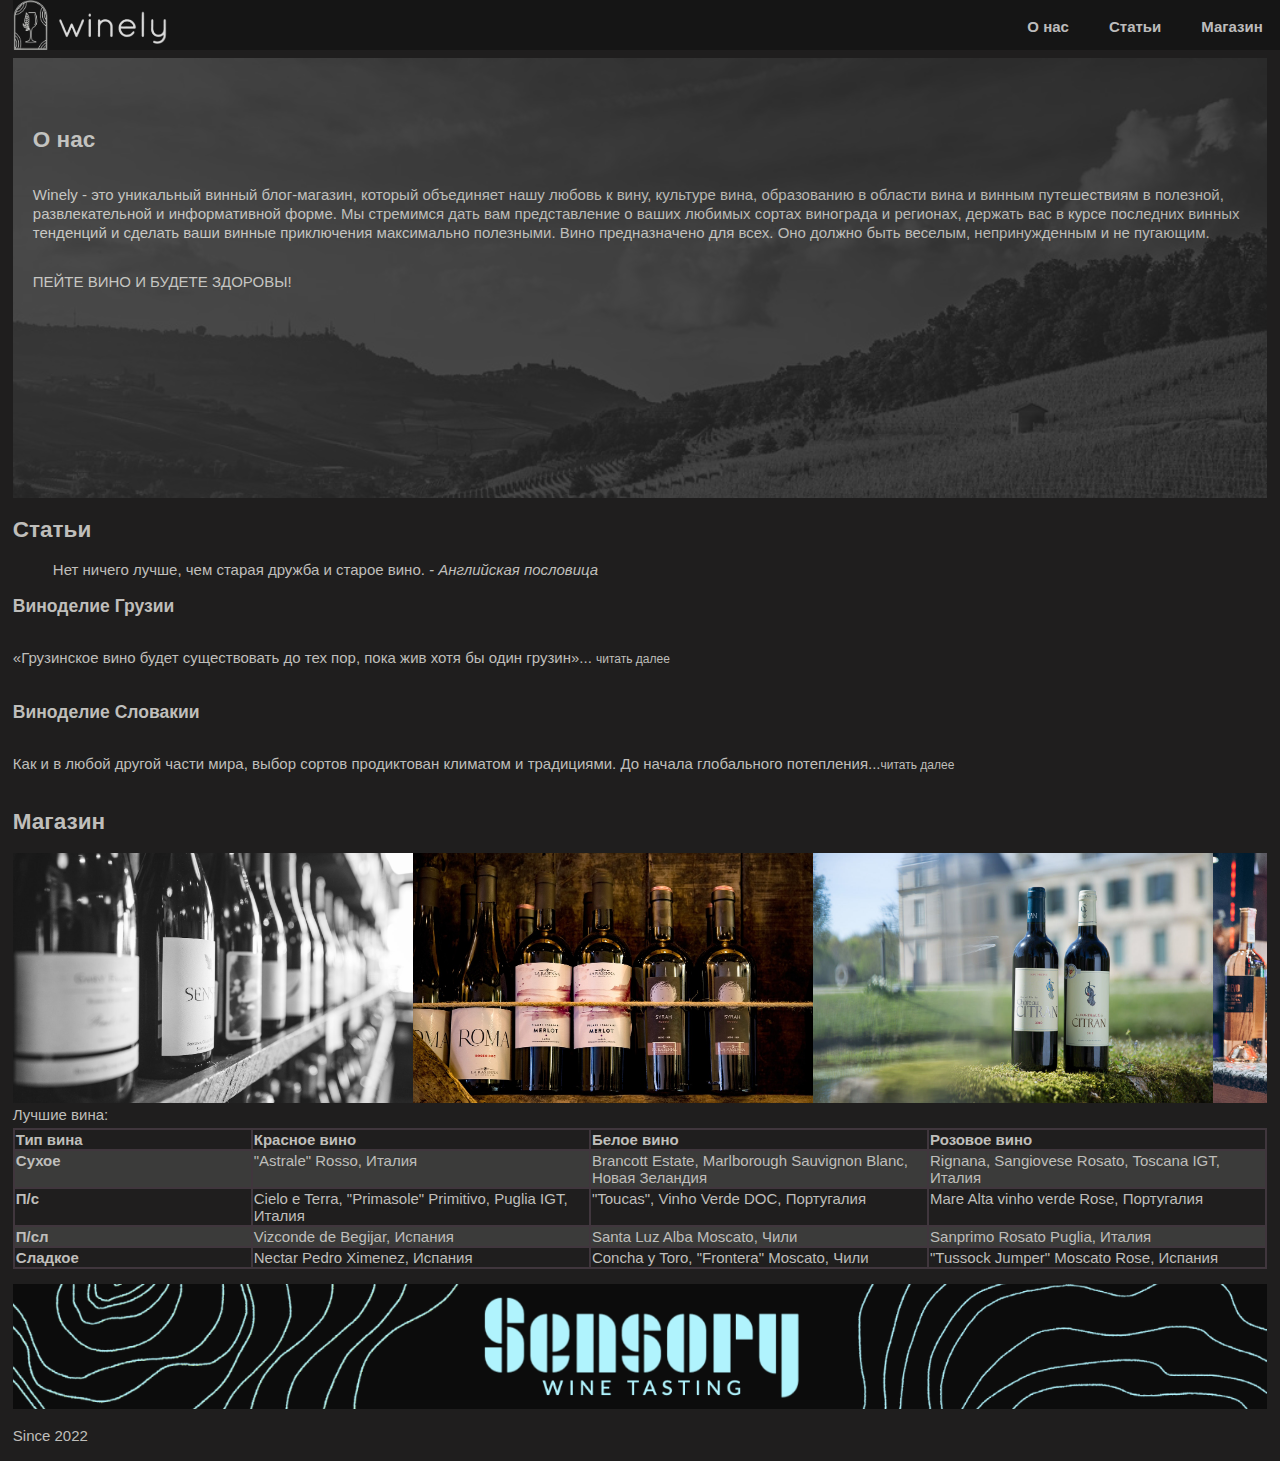
==== index.html @ 37fb64e8 "add: photo gallery" ====
<!DOCTYPE html>
<html lang="ru">
<head>
    <meta charset="utf-8">
    <meta name="keywords" content="wine, shop, blog, wine news">
    <meta name="viewport" content="width=device-width, initial-scale=1.0">
    <title>Winely</title>
    <link rel="stylesheet" href="style.css">
    <link href="https://fonts.googleapis.com/css2?family=Montserrat&display=swap" rel="stylesheet">
</head>
<body>
<header>
    <nav class="top-menu">
        <a href="index.html"><img class="navbar-logo" src="images/logo.png"></a>
        <img class="name" src="images/logo_name.png">
        <ul class="menu-main">
            <li><a href="#about us">О нас</a></li>
            <li><a href="#articles">Статьи</a></li>
            <li><a href="#shop">Магазин</a></li>
        </ul>
    </nav>
</header>
<main>
    <article>
        <section class="about-section">
            <p><a name="about us"></a></p>
            <h2 class="menu-section">О нас</h2>
            <p><b>Winely</b>
                - это уникальный винный блог-магазин, который объединяет нашу любовь к вину,
                культуре вина, образованию в области вина и винным путешествиям в полезной,
                развлекательной и информативной форме. Мы стремимся дать вам представление о
                ваших любимых сортах винограда и регионах, держать вас в курсе последних винных
                тенденций и сделать ваши винные приключения максимально полезными. Вино предназначено
                для всех. Оно должно быть веселым, непринужденным и не пугающим.</p>
            <!--img class="background-img" src="images/field.jpg" alt="красиво?"-->
            <p class="phrase">Пейте вино и будете здоровы!</p>
        </section>
        <section class="article-section">
            <p><a name="articles"></a></p>
            <h2 class="menu-section">Статьи</h2>
            <blockquote>Нет ничего лучше, чем старая дружба и старое вино.<cite> - Английская пословица</cite></blockquote>
            <h3><a href="Georgian-wine.html">Виноделие Грузии</a></h3>
            <div class="article-list">
            <p class="article">«Грузинское вино будет существовать до тех пор, пока жив хотя бы один грузин»...
                <a class="continue-reading" href="Georgian-wine.html">читать далее</a></p>
            <h3><a href="Slovakian-wine.html">Виноделие Словакии</a></h3>
            <p class="article">Как и в любой другой части мира, выбор сортов продиктован климатом и традициями.
                До начала глобального потепления...<a class="continue-reading" href="Slovakian-wine.html">читать далее</a></p>
            </div>
            <!--img class="background-img" src="images/barrels.jpg"-->
        </section>
        <section class="shop-section">
            <p><a name="shop"></a></p>
            <h2 class="menu-section">Магазин</h2>
            <!--img class="background-img" src="images/bottles.jpg"-->
            <div class="gallery-wrapper">
                <div class="gallery">
                    <div class="gallery-item"><img src="images/bottles.jpg"></div>
                    <div class="gallery-item"><img src="images/winebottles.jpg"></div>
                    <div class="gallery-item"><img src="images/winebottle1.jpg"></div>
                    <div class="gallery-item"><img src="images/winebottle2.jpg"></div>
                </div>
            </div>
            Лучшие вина:
            <table>
                <thead>
                <tr>
                    <th>Тип вина</th>
                    <th>Красное вино</th>
                    <th>Белое вино</th>
                    <th>Розовое вино</th>
                </tr>
                </thead>
                <tbody>
                <tr>
                    <td class="wine-type">Сухое</td>
                    <td>"Astrale" Rosso, Италия</td>
                    <td>Brancott Estate,
                        Marlborough Sauvignon Blanc, Новая Зеландия</td>
                    <td>Rignana, Sangiovese Rosato, Toscana IGT, Италия</td>
                </tr>
                <tr>
                    <td class="wine-type">П/с</td>
                    <td>Cielo e Terra, "Primasole" Primitivo, Puglia IGT, Италия</td>
                    <td>"Toucas", Vinho Verde DOC, Португалия</td>
                    <td>Mare Alta vinho verde Rose, Португалия</td>
                </tr>
                <tr>
                    <td class="wine-type">П/сл</td>
                    <td>Vizconde de Begijar, Испания</td>
                    <td>Santa Luz Alba Moscato, Чили</td>
                    <td>Sanprimo Rosato Puglia, Италия</td>
                </tr>
                <tr>
                    <td class="wine-type">Сладкое</td>
                    <td>Nectar Pedro Ximenez, Испания</td>
                    <td>Concha y Toro, "Frontera" Moscato, Чили</td>
                    <td>"Tussock Jumper" Moscato Rose, Испания</td>
                </tr>
                </tbody>
            </table>
        </section>
    </article>
</main>
<footer>
    <div class="ad">
        <img class="ad-img" src="images/ad.png">
    </div>
    <p>Since 2022</p>
</footer>
</body>
</html>
---- style.css ----
html{
    height: 100%;
    min-width: 350px;
}
body {
    margin-left: 1%;
    margin-right: 1%;
    background-color: #1f1e1e;
    color: #bfbebb;
    /*font-family: Didact Gothic, sans-serif;*/
    font-family: 'Circe SV Regular', Circe, PT Sans, Verdana, sans-serif;
    min-height: 100%;
    font-size: 15px;
    text-align: left;
    white-space: normal;
    word-spacing: normal;
    display: flex;
    flex-direction: column;
}
article{
    margin-top: 50px;
}

h2{
    font-weight: bold;
}
p{
    font-weight: 200;
    line-height: 125%;
}
.top-menu {
    background-color: #141414;
    position: fixed;
    top: 0;
    width: 100%;
    height: 50px;
    opacity: 0.85;
    z-index: 12;
}
.navbar-logo {
    float: left;
    height: 100%;
    order: 1;
}
.name{
    height: 70%;
    margin-top: 9px;
    margin-left: 10px;
}
.menu-main {
    display: flex;
    list-style: none;
    padding: 0;
    float: right;
    background-color: #141414;
    text-align: center;
}
.menu-main li {
    margin-top: 3px;
    margin-right: 20px;
    display: inline-block;
}
.menu-main a {
    color: #dad9d9;
    padding: 5px 10px;
    text-decoration: none;
    font-weight: bold;
    width: 100px;
}
.menu-main a:hover {
    color: #a86d7b;
}
.about-section{
    display: flex;
    flex-direction: column;
    position: relative;
    padding: 20px;
    height: 400px;
    align-content: center;
}
.about-section::before {
    content: "";
    background-image: url("images/field.jpg");
    background-size: cover;
    position: absolute;
    top: 0;
    right: 0;
    bottom: 0;
    left: 0;
    opacity: 0.2;
}
/*.article-section{
    position: relative;
    padding: 20px;
    height: 400px;
    align-content: center;
    overflow: hidden;
    color: #bfbebb;
}
.article-section::before {
    margin-top: 10px;
    content: "";
    background-image: url("images/bottles.jpg");
    background-size: cover;
    position: absolute;
    top: 0;
    right: 0;
    bottom: 0;
    left: 0;
    opacity: 0.15;
}*/
.article-section a:hover {
    color: #a86d7b;
}
.article-list{
    display: flex;
    flex-direction: column;
}
.article{
    justify-content: left;
}
a{
    color: #bfbebb;
    text-decoration: none;
}
.continue-reading{
    font-size: 12px;
}
.phrase{
    text-transform: uppercase;
}
.gallery{
    display: flex;
    overflow-x: auto;
}
.gallery-item {
    min-width: 400px;
}
.gallery-item img {
    width: 100%;
    height: 250px;
    object-fit: cover;
}
.gallery::-webkit-scrollbar {
    display: none;
}
table, th, td{
    border: 1px solid #40363d;
}
table{
    margin-top: 5px;
    width: 100%;
    border-collapse: collapse;
    display: grid;
    grid-template-columns: 19% 27% 27% 27%;
}
thead, tbody, tr{
    display: contents;
}
.wine-type{
    font-weight: bold;
}
tr:nth-child(odd) td{
    background-color: #3b3b3a;
}
tr:nth-child(even) td{
    background-color: #1f1e1e;
}
.article-img{
    width: 100%;
    height: 400px;
    object-fit: cover;
    object-position: top;
    opacity: 0.8;
}
footer{
    padding-top: 15px;
    bottom: 0;
    flex: 0 0 auto;
}
.ad-img{
    width: 100%;
}
@media only screen and (max-width:600px) {
    .ad {
        display: none;
    }
    .name{
        display: none;
    }
}
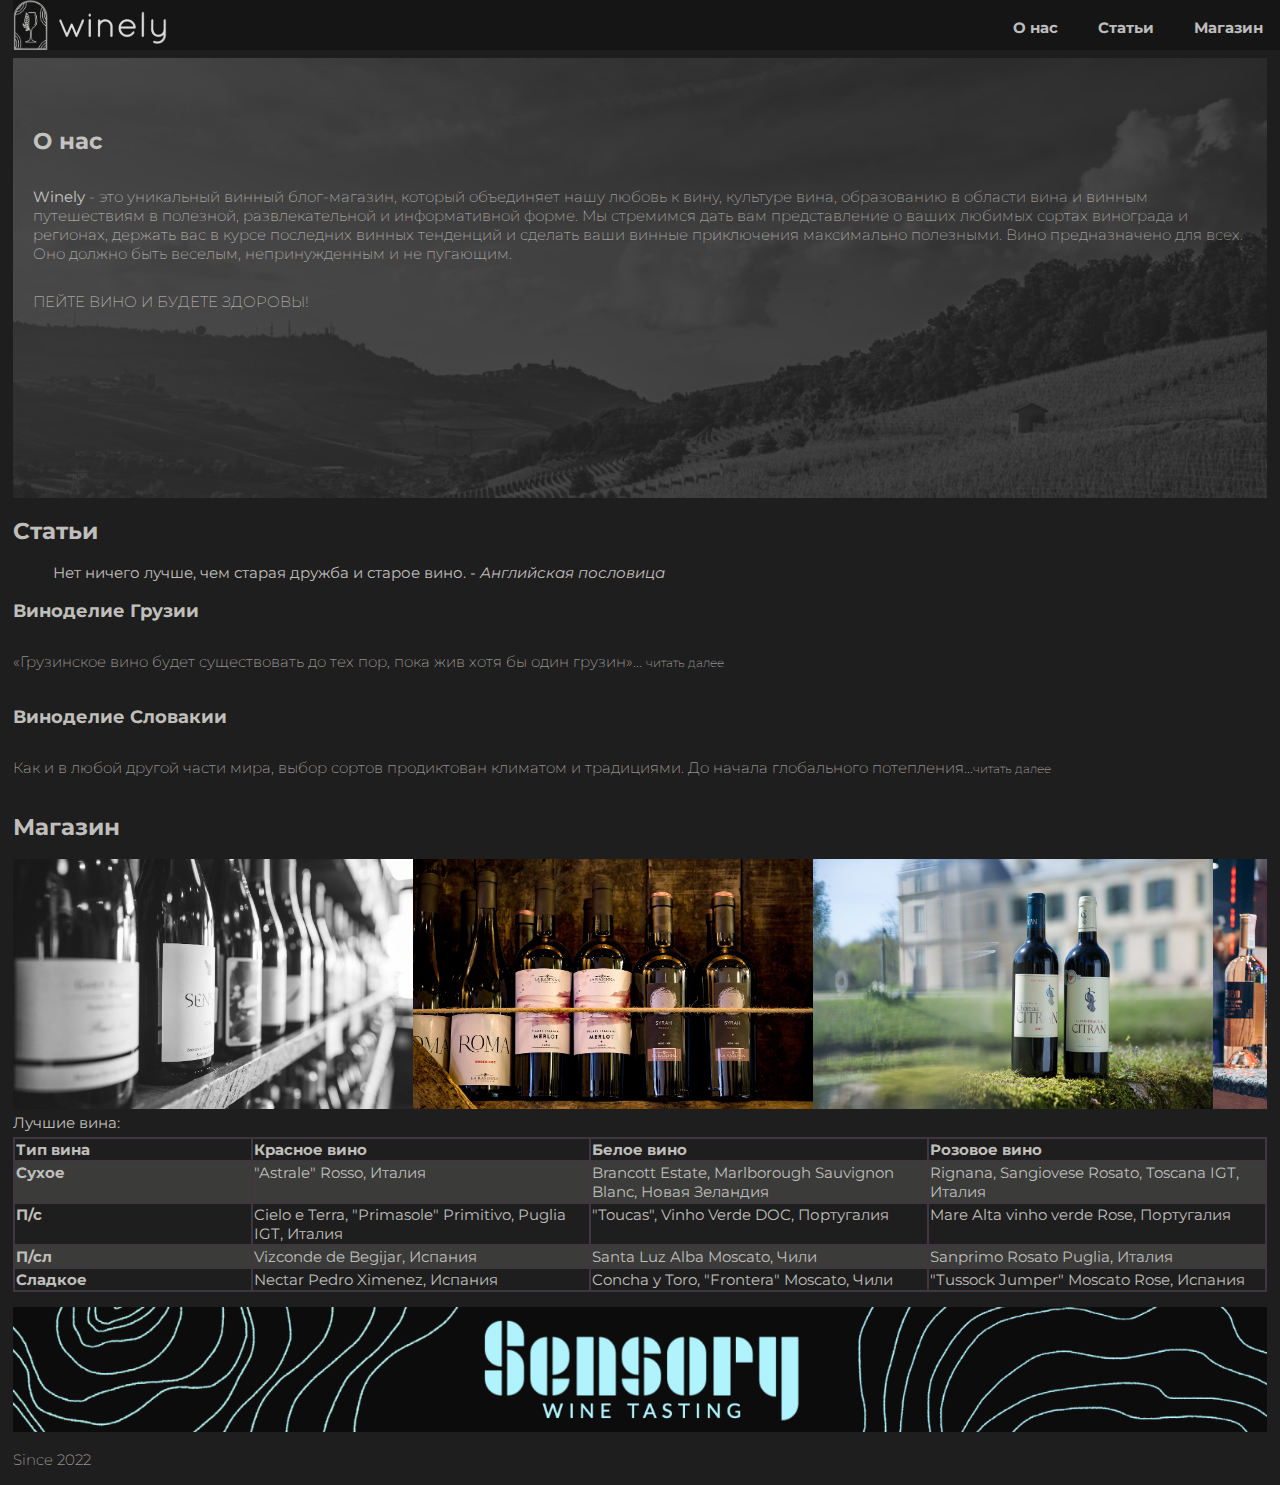
==== commit 3dc06602: "add: shop, article html" ====
--- a/index.html
+++ b/index.html
@@ -14,9 +14,9 @@
         <a href="index.html"><img class="navbar-logo" src="images/logo.png"></a>
         <img class="name" src="images/logo_name.png">
         <ul class="menu-main">
-            <li><a href="#about us">О нас</a></li>
-            <li><a href="#articles">Статьи</a></li>
-            <li><a href="#shop">Магазин</a></li>
+            <li><a href="index.html">О нас</a></li>
+            <li><a href="articles.html">Статьи</a></li>
+            <li><a href="shop.html">Магазин</a></li>
         </ul>
     </nav>
 </header>
--- a/style.css
+++ b/style.css
@@ -7,8 +7,9 @@
     margin-right: 1%;
     background-color: #1f1e1e;
     color: #bfbebb;
-    /*font-family: Didact Gothic, sans-serif;*/
-    font-family: 'Circe SV Regular', Circe, PT Sans, Verdana, sans-serif;
+    /*font-family: Didact Gothic, sans-serif;
+    font-family: 'Circe SV Regular', Circe, PT Sans, Verdana, sans-serif;*/
+    font-family: Montserrat, sans-serif;
     min-height: 100%;
     font-size: 15px;
     text-align: left;
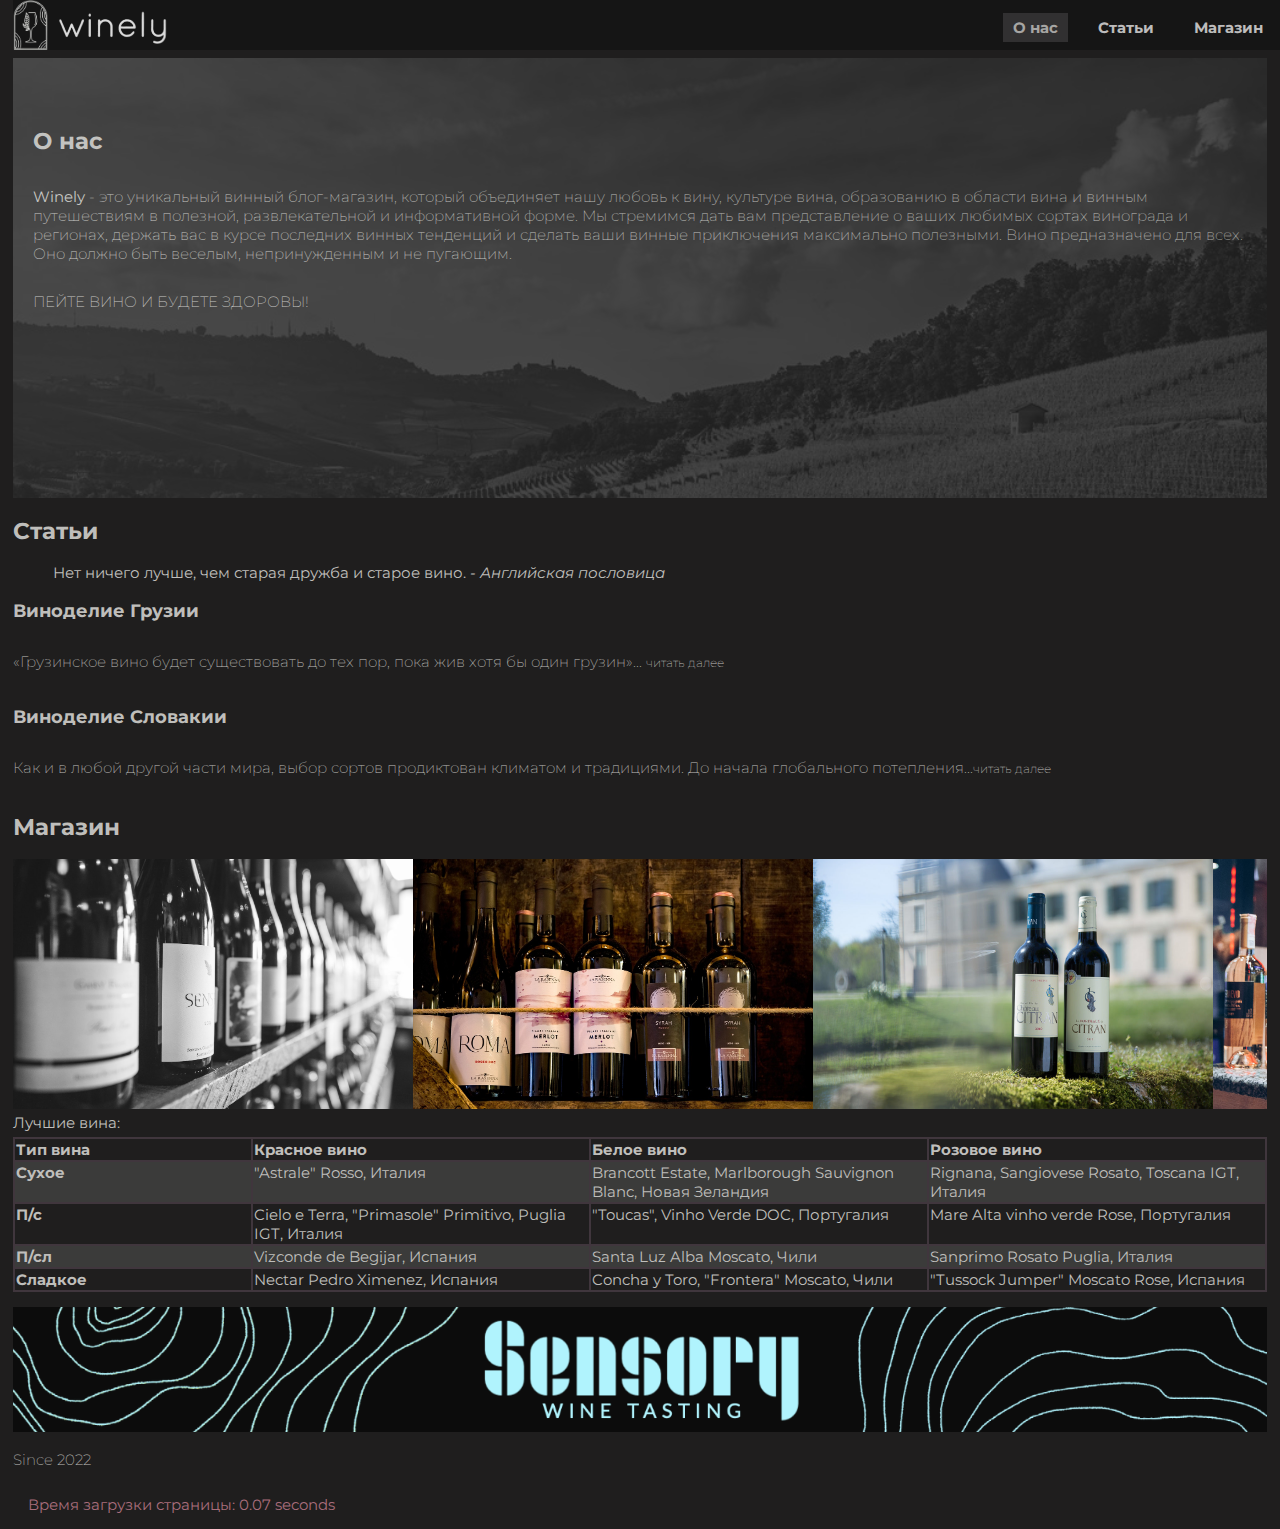
==== commit b87b0de1: "feat: loading time, menu navigation" ====
--- a/index.html
+++ b/index.html
@@ -7,6 +7,9 @@
     <title>Winely</title>
     <link rel="stylesheet" href="style.css">
     <link href="https://fonts.googleapis.com/css2?family=Montserrat&display=swap" rel="stylesheet">
+    <script src="js/config.js"></script>
+    <script src="js/loadingTime.js"></script>
+    <script src="js/navLocation.js"></script>
 </head>
 <body>
 <header>
@@ -14,9 +17,9 @@
         <a href="index.html"><img class="navbar-logo" src="images/logo.png"></a>
         <img class="name" src="images/logo_name.png">
         <ul class="menu-main">
-            <li><a href="index.html">О нас</a></li>
-            <li><a href="articles.html">Статьи</a></li>
-            <li><a href="shop.html">Магазин</a></li>
+            <li><a class="navbar-button" href="index.html">О нас</a></li>
+            <li><a class="navbar-button" href="articles.html">Статьи</a></li>
+            <li><a class="navbar-button" href="shop.html">Магазин</a></li>
         </ul>
     </nav>
 </header>
@@ -107,6 +110,7 @@
         <img class="ad-img" src="images/ad.png">
     </div>
     <p>Since 2022</p>
+    <div class="loadInformation" id="loadInformation">Время загрузки страницы: </div>
 </footer>
 </body>
 </html>--- a/style.css
+++ b/style.css
@@ -42,6 +42,9 @@
     float: left;
     height: 100%;
     order: 1;
+}
+.navbar-button{
+
 }
 .name{
     height: 70%;
@@ -189,4 +192,13 @@
     .name{
         display: none;
     }
-}+}
+.loadInformation {
+    font-size: 15px;
+    text-align: left;
+    color: #a86d7b;
+    text-indent: 0;
+    margin: 5px;
+    padding: 10px;
+    border-radius: 10px;
+}
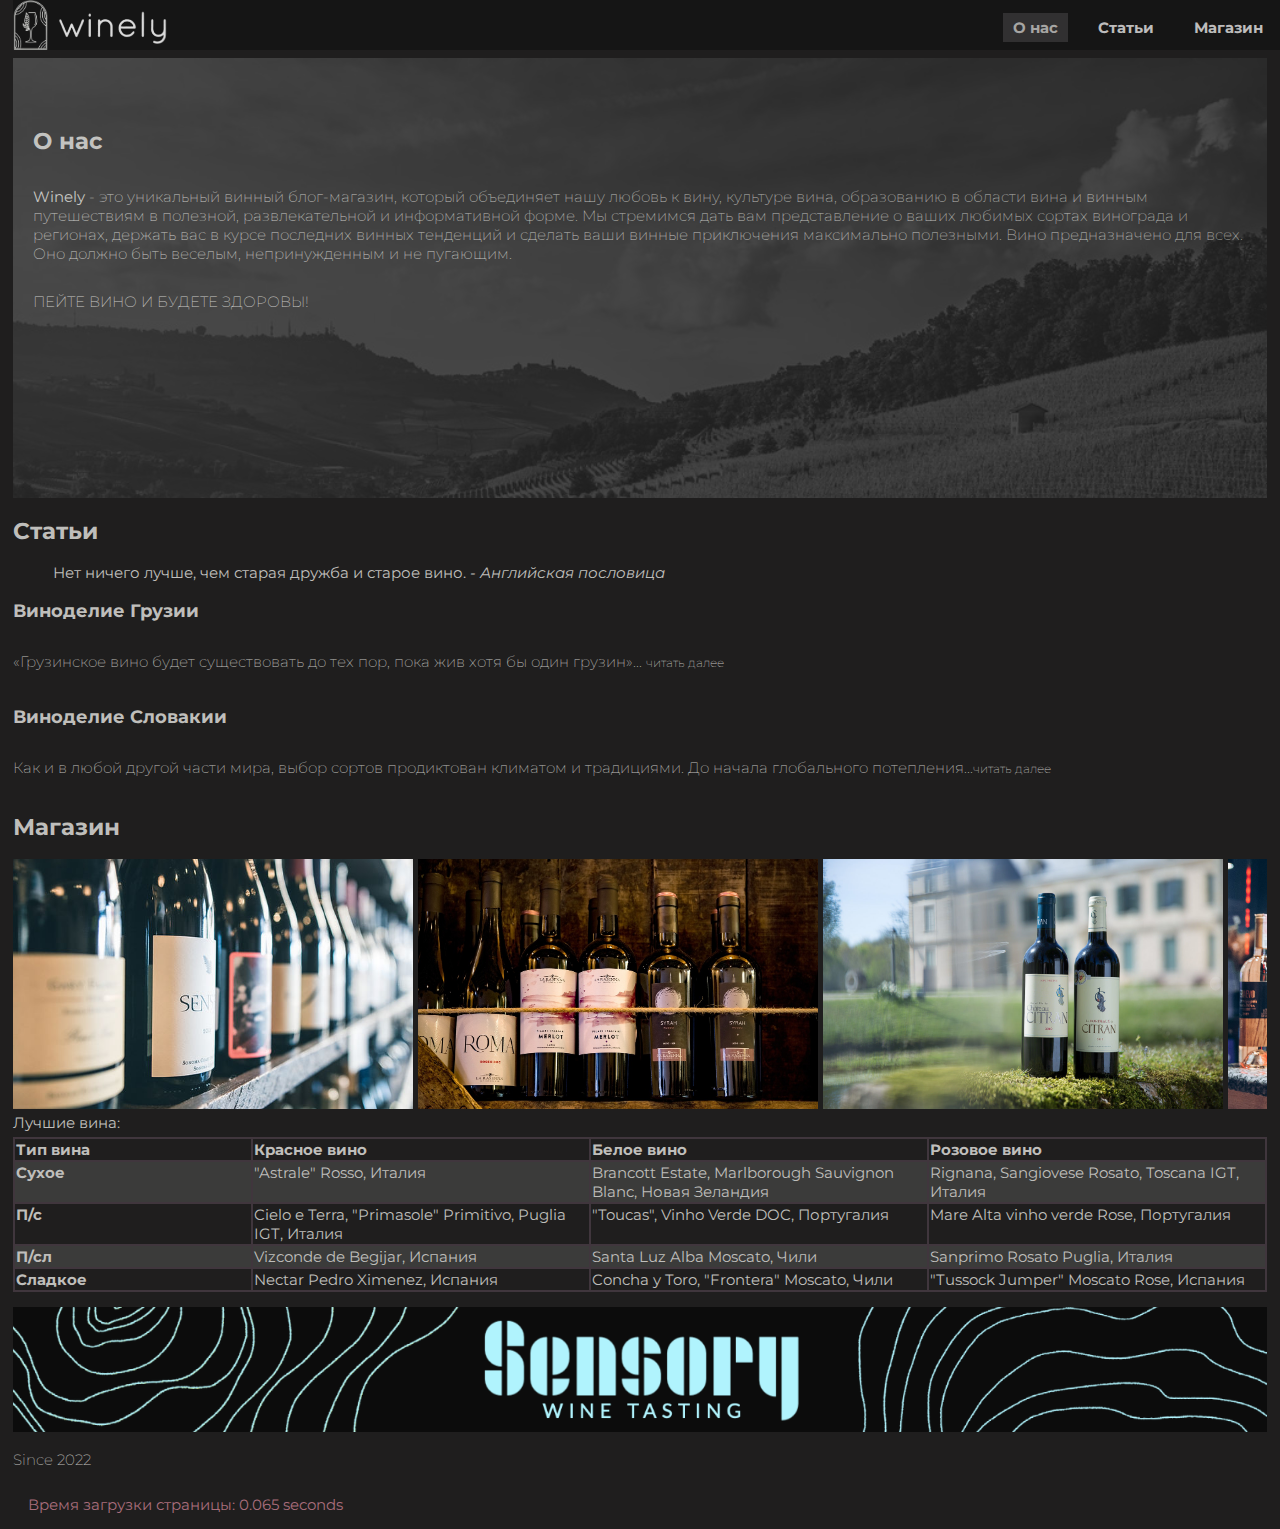
==== commit 3a5f2cef: "fix: gallery spacing" ====
--- a/index.html
+++ b/index.html
@@ -58,7 +58,7 @@
             <!--img class="background-img" src="images/bottles.jpg"-->
             <div class="gallery-wrapper">
                 <div class="gallery">
-                    <div class="gallery-item"><img src="images/bottles.jpg"></div>
+                    <div class="gallery-item"><img src="images/winebottle3.jpg"></div>
                     <div class="gallery-item"><img src="images/winebottles.jpg"></div>
                     <div class="gallery-item"><img src="images/winebottle1.jpg"></div>
                     <div class="gallery-item"><img src="images/winebottle2.jpg"></div>
--- a/style.css
+++ b/style.css
@@ -136,6 +136,7 @@
 .gallery{
     display: flex;
     overflow-x: auto;
+    column-gap: 5px;
 }
 .gallery-item {
     min-width: 400px;
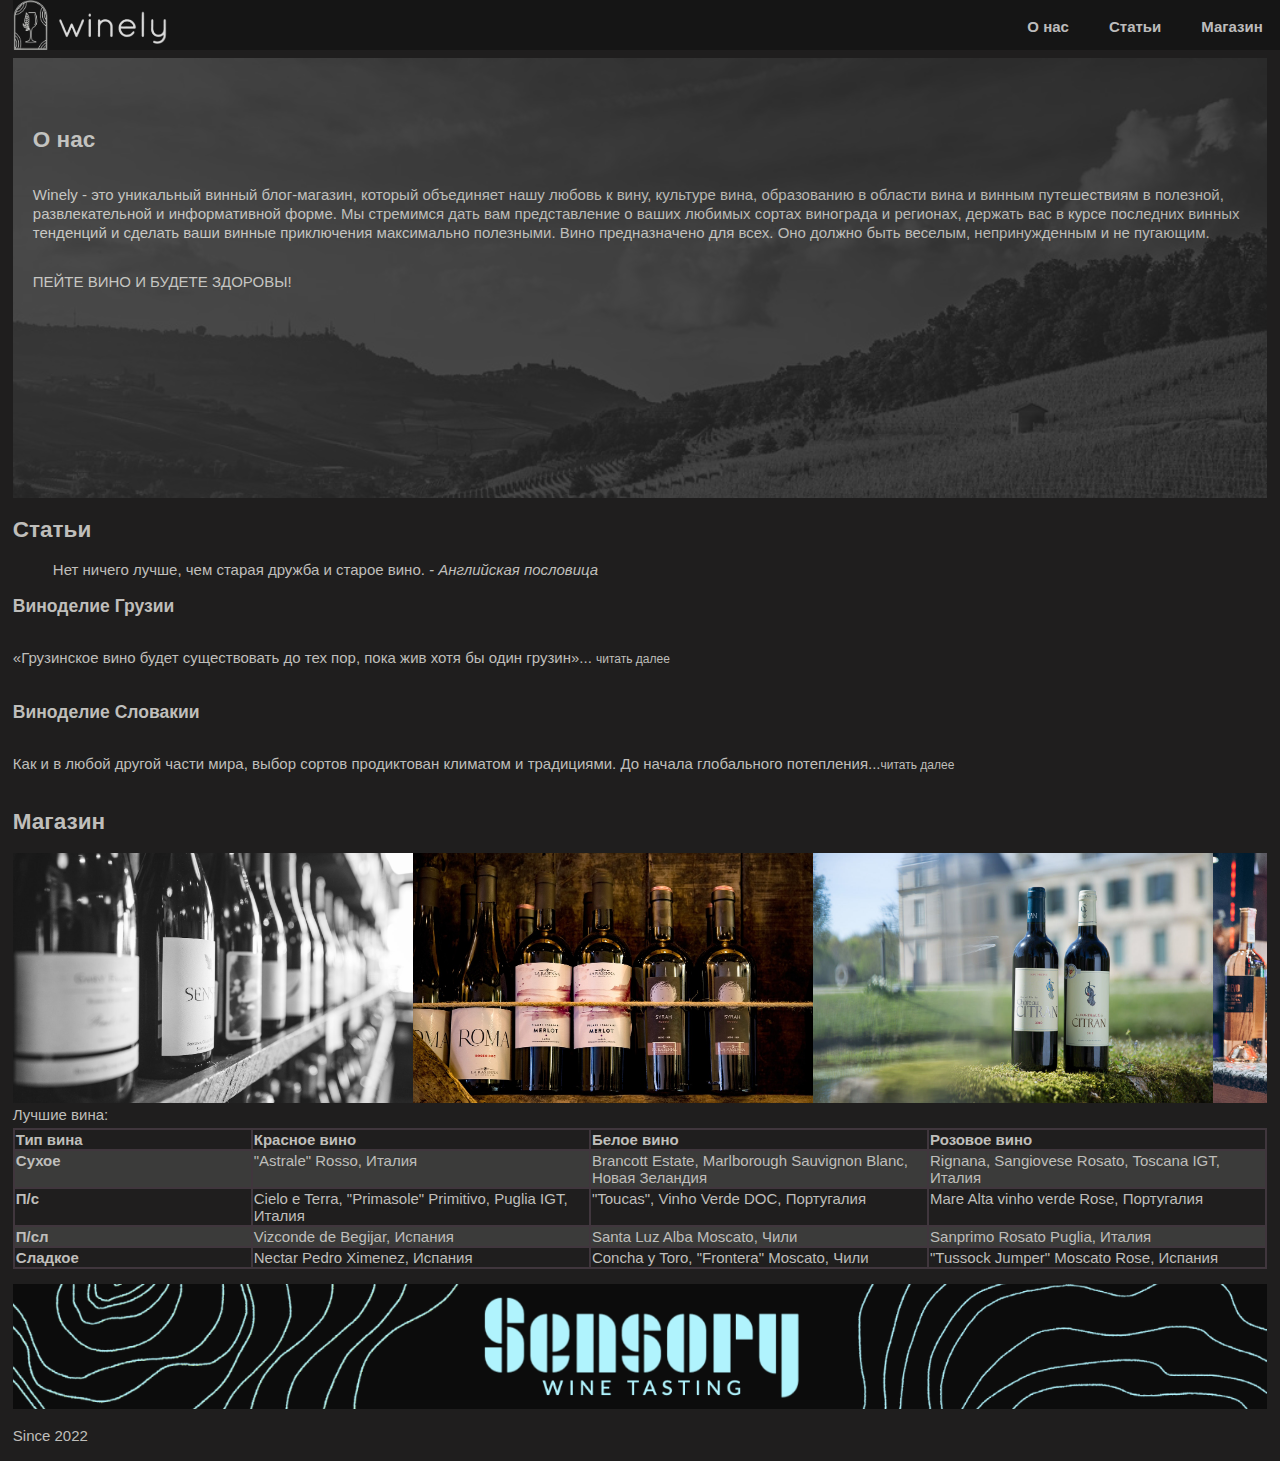
==== commit a3e9b247: "Merge pull request #3 from kklimacheva/lab-3" ====
--- a/index.html
+++ b/index.html
@@ -7,9 +7,6 @@
     <title>Winely</title>
     <link rel="stylesheet" href="style.css">
     <link href="https://fonts.googleapis.com/css2?family=Montserrat&display=swap" rel="stylesheet">
-    <script src="js/config.js"></script>
-    <script src="js/loadingTime.js"></script>
-    <script src="js/navLocation.js"></script>
 </head>
 <body>
 <header>
@@ -17,9 +14,9 @@
         <a href="index.html"><img class="navbar-logo" src="images/logo.png"></a>
         <img class="name" src="images/logo_name.png">
         <ul class="menu-main">
-            <li><a class="navbar-button" href="index.html">О нас</a></li>
-            <li><a class="navbar-button" href="articles.html">Статьи</a></li>
-            <li><a class="navbar-button" href="shop.html">Магазин</a></li>
+            <li><a href="#about us">О нас</a></li>
+            <li><a href="#articles">Статьи</a></li>
+            <li><a href="#shop">Магазин</a></li>
         </ul>
     </nav>
 </header>
@@ -58,7 +55,7 @@
             <!--img class="background-img" src="images/bottles.jpg"-->
             <div class="gallery-wrapper">
                 <div class="gallery">
-                    <div class="gallery-item"><img src="images/winebottle3.jpg"></div>
+                    <div class="gallery-item"><img src="images/bottles.jpg"></div>
                     <div class="gallery-item"><img src="images/winebottles.jpg"></div>
                     <div class="gallery-item"><img src="images/winebottle1.jpg"></div>
                     <div class="gallery-item"><img src="images/winebottle2.jpg"></div>
@@ -110,7 +107,6 @@
         <img class="ad-img" src="images/ad.png">
     </div>
     <p>Since 2022</p>
-    <div class="loadInformation" id="loadInformation">Время загрузки страницы: </div>
 </footer>
 </body>
 </html>--- a/style.css
+++ b/style.css
@@ -7,9 +7,8 @@
     margin-right: 1%;
     background-color: #1f1e1e;
     color: #bfbebb;
-    /*font-family: Didact Gothic, sans-serif;
-    font-family: 'Circe SV Regular', Circe, PT Sans, Verdana, sans-serif;*/
-    font-family: Montserrat, sans-serif;
+    /*font-family: Didact Gothic, sans-serif;*/
+    font-family: 'Circe SV Regular', Circe, PT Sans, Verdana, sans-serif;
     min-height: 100%;
     font-size: 15px;
     text-align: left;
@@ -42,9 +41,6 @@
     float: left;
     height: 100%;
     order: 1;
-}
-.navbar-button{
-
 }
 .name{
     height: 70%;
@@ -136,7 +132,6 @@
 .gallery{
     display: flex;
     overflow-x: auto;
-    column-gap: 5px;
 }
 .gallery-item {
     min-width: 400px;
@@ -193,13 +188,4 @@
     .name{
         display: none;
     }
-}
-.loadInformation {
-    font-size: 15px;
-    text-align: left;
-    color: #a86d7b;
-    text-indent: 0;
-    margin: 5px;
-    padding: 10px;
-    border-radius: 10px;
-}
+}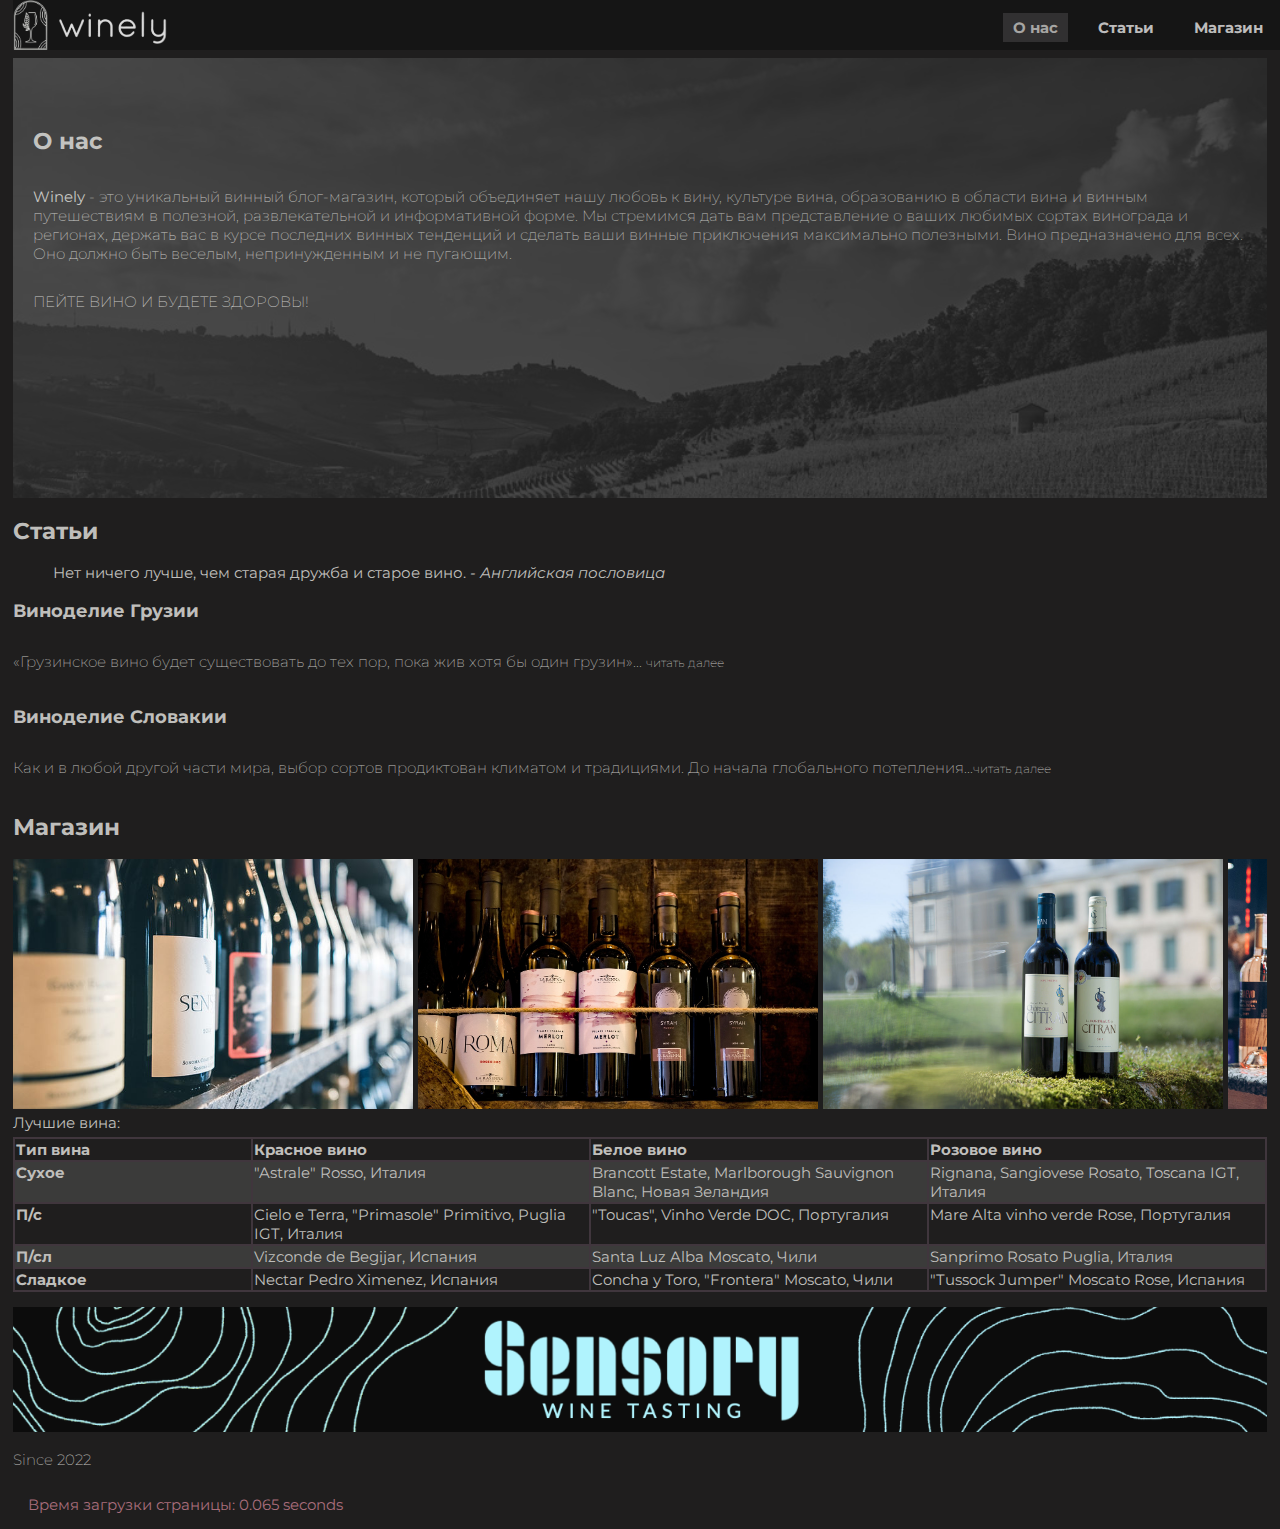
==== commit 994b52cd: "Merge pull request #4 from kklimacheva/lab-4" ====
--- a/index.html
+++ b/index.html
@@ -7,6 +7,9 @@
     <title>Winely</title>
     <link rel="stylesheet" href="style.css">
     <link href="https://fonts.googleapis.com/css2?family=Montserrat&display=swap" rel="stylesheet">
+    <script src="js/config.js"></script>
+    <script src="js/loadingTime.js"></script>
+    <script src="js/navLocation.js"></script>
 </head>
 <body>
 <header>
@@ -14,9 +17,9 @@
         <a href="index.html"><img class="navbar-logo" src="images/logo.png"></a>
         <img class="name" src="images/logo_name.png">
         <ul class="menu-main">
-            <li><a href="#about us">О нас</a></li>
-            <li><a href="#articles">Статьи</a></li>
-            <li><a href="#shop">Магазин</a></li>
+            <li><a class="navbar-button" href="index.html">О нас</a></li>
+            <li><a class="navbar-button" href="articles.html">Статьи</a></li>
+            <li><a class="navbar-button" href="shop.html">Магазин</a></li>
         </ul>
     </nav>
 </header>
@@ -55,7 +58,7 @@
             <!--img class="background-img" src="images/bottles.jpg"-->
             <div class="gallery-wrapper">
                 <div class="gallery">
-                    <div class="gallery-item"><img src="images/bottles.jpg"></div>
+                    <div class="gallery-item"><img src="images/winebottle3.jpg"></div>
                     <div class="gallery-item"><img src="images/winebottles.jpg"></div>
                     <div class="gallery-item"><img src="images/winebottle1.jpg"></div>
                     <div class="gallery-item"><img src="images/winebottle2.jpg"></div>
@@ -107,6 +110,7 @@
         <img class="ad-img" src="images/ad.png">
     </div>
     <p>Since 2022</p>
+    <div class="loadInformation" id="loadInformation">Время загрузки страницы: </div>
 </footer>
 </body>
 </html>--- a/style.css
+++ b/style.css
@@ -7,8 +7,9 @@
     margin-right: 1%;
     background-color: #1f1e1e;
     color: #bfbebb;
-    /*font-family: Didact Gothic, sans-serif;*/
-    font-family: 'Circe SV Regular', Circe, PT Sans, Verdana, sans-serif;
+    /*font-family: Didact Gothic, sans-serif;
+    font-family: 'Circe SV Regular', Circe, PT Sans, Verdana, sans-serif;*/
+    font-family: Montserrat, sans-serif;
     min-height: 100%;
     font-size: 15px;
     text-align: left;
@@ -41,6 +42,9 @@
     float: left;
     height: 100%;
     order: 1;
+}
+.navbar-button{
+
 }
 .name{
     height: 70%;
@@ -132,6 +136,7 @@
 .gallery{
     display: flex;
     overflow-x: auto;
+    column-gap: 5px;
 }
 .gallery-item {
     min-width: 400px;
@@ -188,4 +193,13 @@
     .name{
         display: none;
     }
-}+}
+.loadInformation {
+    font-size: 15px;
+    text-align: left;
+    color: #a86d7b;
+    text-indent: 0;
+    margin: 5px;
+    padding: 10px;
+    border-radius: 10px;
+}
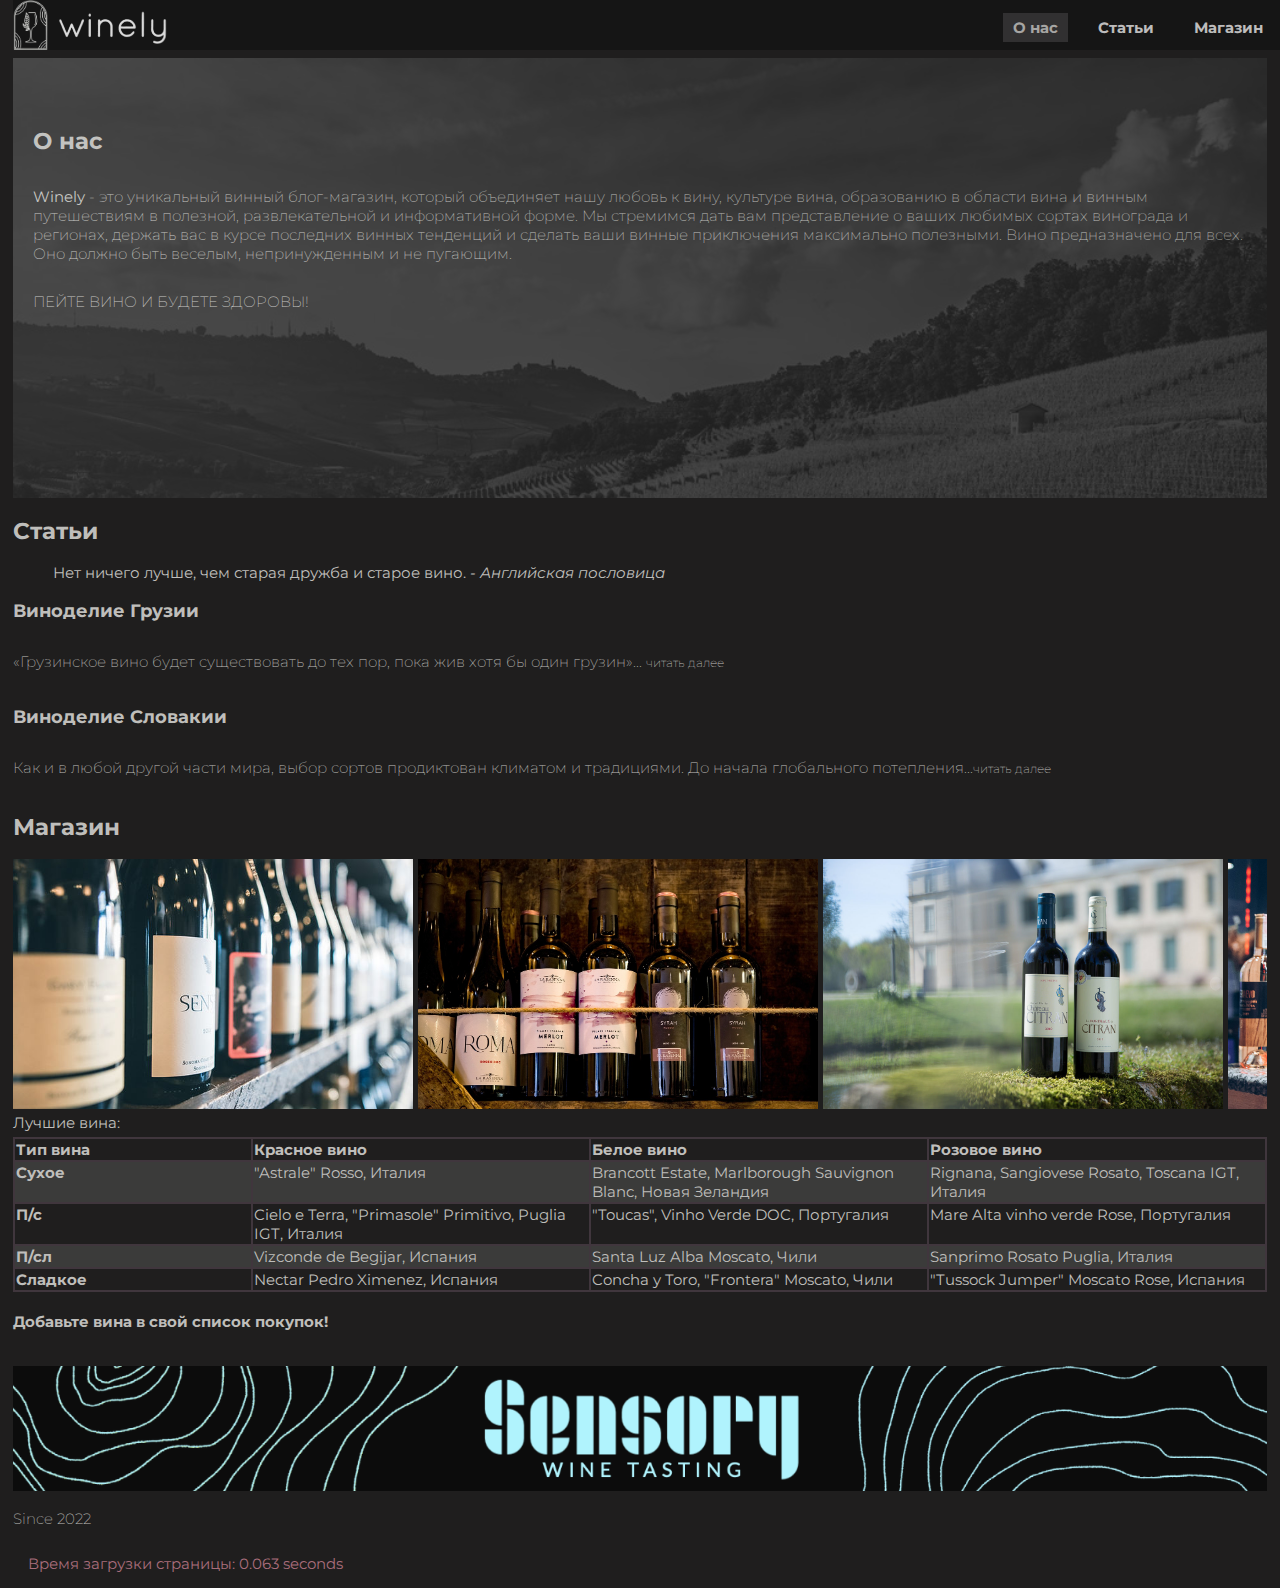
==== commit a08a87d0: "add: to-buy list" ====
--- a/index.html
+++ b/index.html
@@ -35,7 +35,6 @@
                 ваших любимых сортах винограда и регионах, держать вас в курсе последних винных
                 тенденций и сделать ваши винные приключения максимально полезными. Вино предназначено
                 для всех. Оно должно быть веселым, непринужденным и не пугающим.</p>
-            <!--img class="background-img" src="images/field.jpg" alt="красиво?"-->
             <p class="phrase">Пейте вино и будете здоровы!</p>
         </section>
         <section class="article-section">
@@ -65,7 +64,7 @@
                 </div>
             </div>
             Лучшие вина:
-            <table>
+            <table class="wine-table">
                 <thead>
                 <tr>
                     <th>Тип вина</th>
@@ -102,6 +101,7 @@
                 </tr>
                 </tbody>
             </table>
+            <h4><a class="to" href="ToBuyList.html">Добавьте вина в свой список покупок!</a></h4>
         </section>
     </article>
 </main>
--- a/style.css
+++ b/style.css
@@ -71,7 +71,7 @@
     font-weight: bold;
     width: 100px;
 }
-.menu-main a:hover {
+a:hover {
     color: #a86d7b;
 }
 .about-section{
@@ -152,12 +152,18 @@
 table, th, td{
     border: 1px solid #40363d;
 }
-table{
+.wine-table{
     margin-top: 5px;
     width: 100%;
     border-collapse: collapse;
     display: grid;
     grid-template-columns: 19% 27% 27% 27%;
+}
+table{
+    margin-top: 5px;
+    width: fit-content;
+    border-collapse: collapse;
+    display: grid;
 }
 thead, tbody, tr{
     display: contents;
@@ -203,3 +209,21 @@
     padding: 10px;
     border-radius: 10px;
 }
+
+input {
+    font-size: 15px;
+    text-align: left;
+    color: #1f1e1e;
+    margin: 5px;
+    padding: 10px;
+    background-color: #bfbebb;
+}
+
+input[type='submit'] {
+    background-color: #fff;
+    color: #000;
+    border-radius: 8px;
+    border: none;
+    padding: 5px;
+}
+
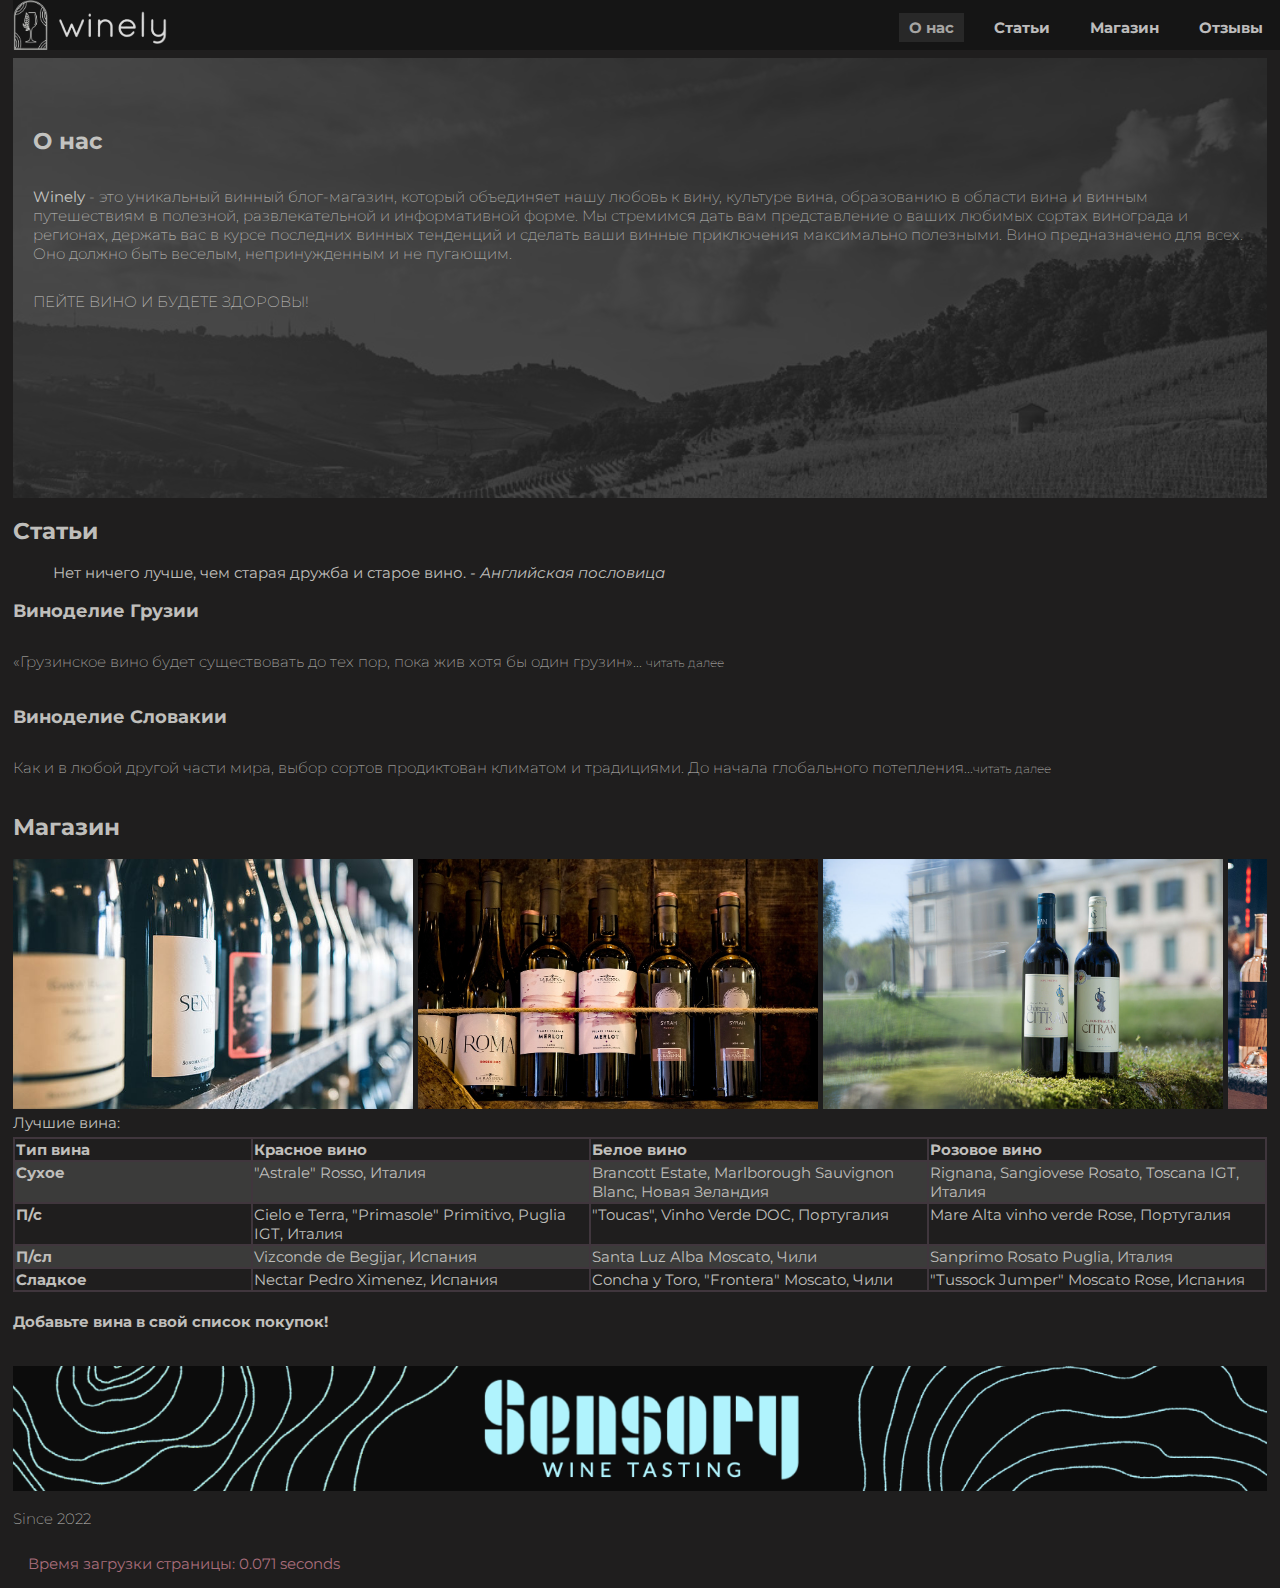
==== commit f47544b6: "add: review section" ====
--- a/index.html
+++ b/index.html
@@ -20,6 +20,7 @@
             <li><a class="navbar-button" href="index.html">О нас</a></li>
             <li><a class="navbar-button" href="articles.html">Статьи</a></li>
             <li><a class="navbar-button" href="shop.html">Магазин</a></li>
+            <li><a class="navbar-button" href="reviews.html">Отзывы</a> </li>
         </ul>
     </nav>
 </header>
--- a/style.css
+++ b/style.css
@@ -152,18 +152,13 @@
 table, th, td{
     border: 1px solid #40363d;
 }
-.wine-table{
+
+table{
     margin-top: 5px;
     width: 100%;
     border-collapse: collapse;
     display: grid;
     grid-template-columns: 19% 27% 27% 27%;
-}
-table{
-    margin-top: 5px;
-    width: fit-content;
-    border-collapse: collapse;
-    display: grid;
 }
 thead, tbody, tr{
     display: contents;
@@ -227,3 +222,7 @@
     padding: 5px;
 }
 
+input[type=checkbox]:checked + span {
+    text-decoration: line-through;
+}
+
